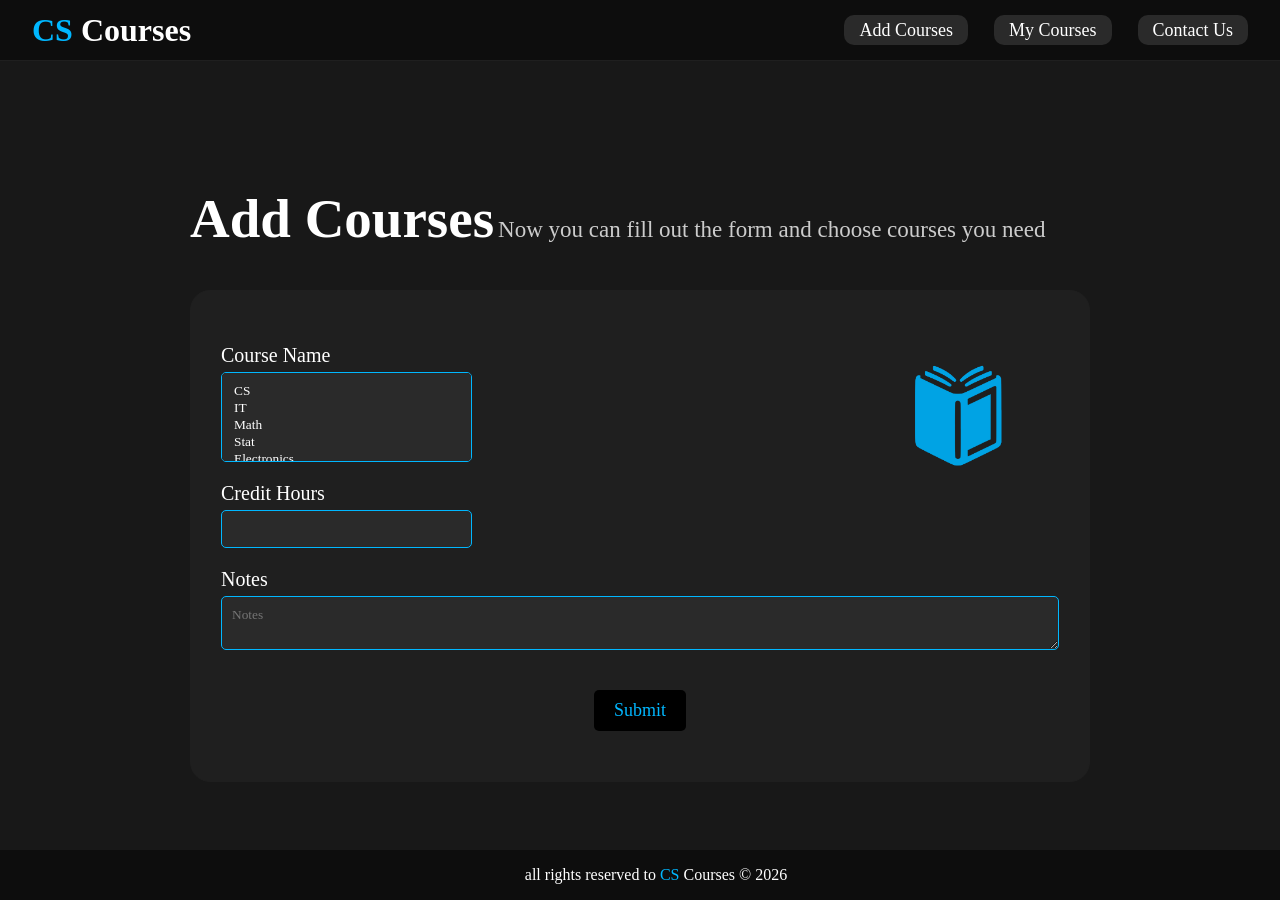
==== add.html @ e4d8a3df "CS Courses" ====
<html>
	<head><link rel="stylesheet" href="style.css">
	<title>
		Add Courses
	</title></head>
	<body>
	<header>
			<div class="main-header">
				<a href="index.html"><h1><span>CS</span> Courses</h1></a>
			</div>			
			<nav>
				<ul>
					<li><a class="add" href="add.html">Add Courses</a></li>
					<li><a class="course" href="course.html">My Courses</a></li>
					<li><a class="contact" href="contact.html">Contact Us</a></li>
				</ul>
			</nav>
		</header>

		<main>
			<section>
				<h1>Add Courses</h1>
				<p>Now you can fill out the form and choose courses you need</p>
				<form action="course.html">
					<img src="images/image.png" alt="form-icon" class="form-icon"><br>
					<label for="cName">Course Name</label></br>
					<select multiple>
						<option name="CS">CS</option>
						<option name="IT">IT</option>
						<option name="Mat">Math</option>
						<option name="Sta">Stat</option>
						<option name="ELc">Electronics</option>
					
					
					</select><br>
					

					<label for="cHours">Credit Hours</label></br>
					<input type="number" min="11" max="18" id="cHours" name="cHours" placeholder="">
					
					<br><label for="cNotes">Notes</label><br>
					<textarea placeholder="Notes"></textarea>
					
					<br><button value="Submit">Submit</button>
				</form>
			</section>
		</main>
		<footer>
		all rights reserved to <span style="color: rgb(0, 183, 255);">CS</span> Courses &copy; 2026
	</footer>
	</body>
</html>
---- style.css ----
body {
    margin:0;
    background: #181818;
}

header {
  background: #0d0d0d;
  padding: 0 2rem;
  display: flex;
  align-items: center;
  justify-content: space-between;
  height: 60px;
  border-bottom: 1px solid #1f1f1f;
  position: sticky;
  color: white;
  font-family: cursive;
}

nav a:hover {
    background-color: #00b7ff;
    color: #000;
}

header span {
    color :rgb(0, 183, 255);
    font-weight: bold;
    
}
nav {
  display: inline-flex;
  gap: 26px;
}
nav ul {
    list-style: none;
    margin: 0;
    padding: 0;
    display: inline-flex;
    gap: 26px;
}
nav a {
    text-decoration: none;
    color: white;
    padding: 5px 15px;
    background-color: #2a2a2a;
    border-radius: 10px;
    font-size: 18px;
    transition: 0.3s;
}

section {
    max-width: 900px; 
    margin: 80px auto; 
    padding: 0 20px;
}
section h1 {
    color :rgb(255, 255, 255);
    padding : 0 ;
    margin-bottom: 20px;
    font-size: 55px;
    display: inline-block;
     font-family: cursive;
}
section p {
    padding: 0; 
    color: #cccccc;
    font-size: 23px;
    line-height: 1.7;
    display: inline-block;
    font-family: cursive;
    margin: 0;
}
.main-header a {
    text-decoration: none;
    color: white;
}
footer {
    background: #0d0d0d;
    color: white;
    text-align: center;
    padding: 1rem;
    bottom: 0;
    position: fixed;
    width: 100%;
    font-family: cursive;
}
/* -------Course Section------- */
table {
    width: 90%;       
    max-width: 1000px;    
    margin: 20px auto 100px; 
    border-collapse: collapse; 
    font-family: 'Segoe UI', Tahoma, sans-serif; 
    color: white;
    background-color: #1f1f1f; 
    border: 2px solid rgb(0, 183, 255); 
    border-radius: 40px;
    overflow: hidden; 
}

th {
    background-color: rgb(0, 183, 255);
    color: black;
    padding: 15px;
    font-size: 20px;
}

td {
    padding: 15px;
    border: 1px solid #333;
    text-align: center;
}


tbody tr:hover {
    background-color: #2a2a2a;
    transition: 0.3s;
}

/* ---------Add Section--------*/

label {
    color:white;
    font-family: cursive;
}
form {
    max-width: 1000px;
    margin: 20px auto;
    padding: 30px;
    font-family: cursive;
    background-color: #1f1f1f;
    border: 1px solid #1f1f1f;
    border-radius: 20px;
    text-align: left;
    font-size: 20px;
    position: flex;
}
select {
    width: 30%;
    padding: 10px;
    margin-top: 5px;
    margin-bottom: 20px;
    border: 0.1px solid rgb(0, 183, 255);
    border-radius: 5px;
    background-color: #2a2a2a;
    color: white;
    font-family: cursive;
}
input[type="number"] {
    width: 30%;
    padding: 10px;
    margin-top: 5px;
    margin-bottom: 20px;
    border: 0.1px solid rgb(0, 183, 255);
    border-radius: 5px;
    background-color: #2a2a2a;
    color: #cccccc;
    font-family: cursive;
}
textarea {
    width: 100%;
    padding: 10px;
    margin-top: 5px;
    margin-bottom: 20px;
    border: 0.1px solid rgb(0, 183, 255);
    border-radius: 5px;
    background-color: #2a2a2a;
    color: #cccccc;
    font-family: cursive;
}
button {
    display: block;
    padding: 10px 20px;
    margin: 20px auto;
    position: center;
    background-color: black;
    color: #00b7ff;
    border: none;
    text-align: center;
    border-radius: 5px;
    cursor: pointer;
    font-size: 18px;
    font-family: cursive;
    transition: 0.3s;
    
}
button:hover {
        background-color: #00b7ff;
        color:black;
    }
.form-icon {
    width: 200;
    height: auto;
    margin-left: auto;
    margin-bottom: 10px;
    float: right;
}
/* --------Contact Section-------- */
#contact ul li {
    list-style: none;
    margin: 10px 0;
    color: white;
    font-family: cursive;
}
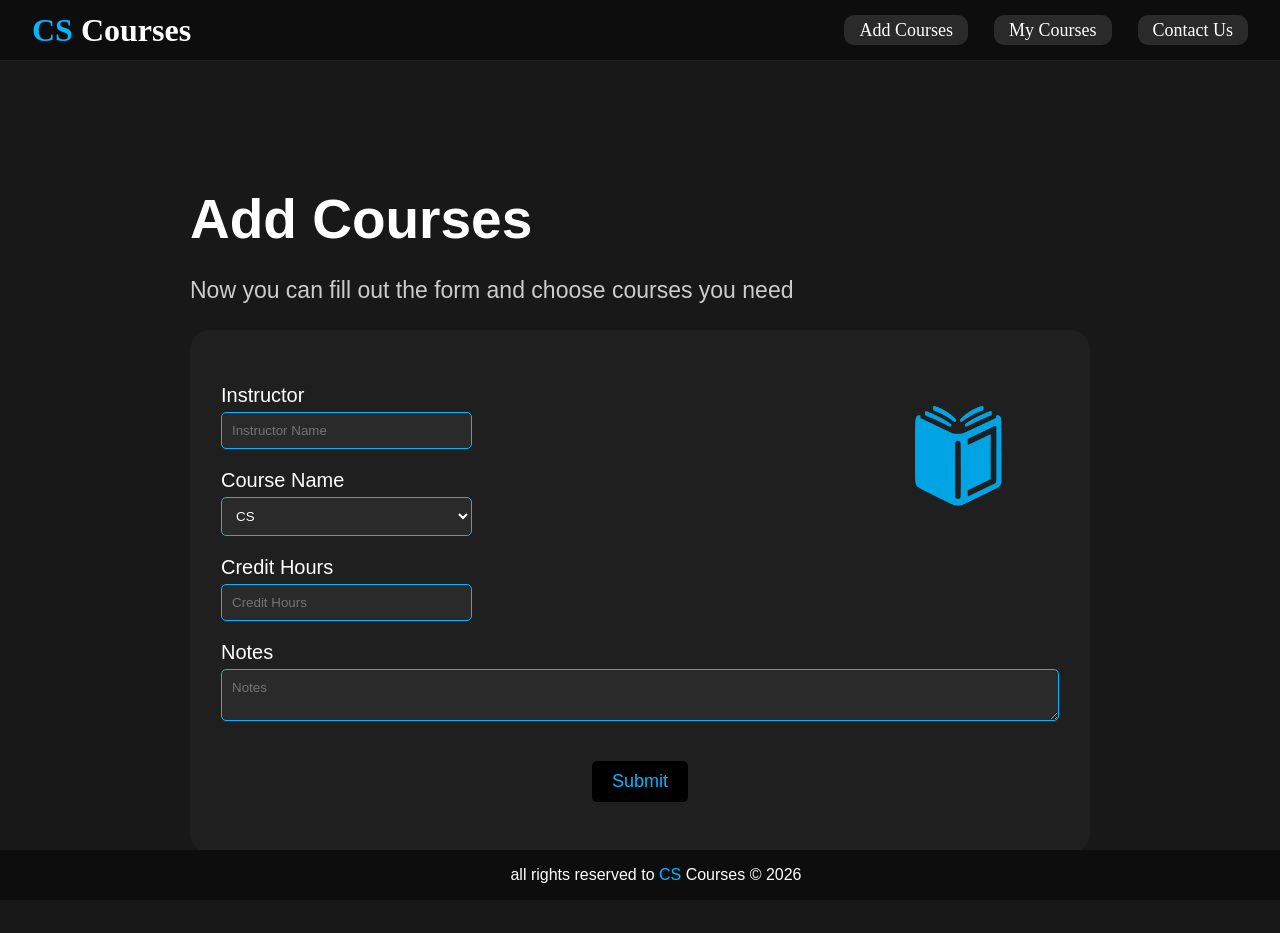
==== commit 4c81e312: "السكرتح" ====
--- a/add.html
+++ b/add.html
@@ -19,24 +19,25 @@
 
 		<main>
 			<section>
-				<h1>Add Courses</h1>
+				<h1>Add Courses</h1><br>
 				<p>Now you can fill out the form and choose courses you need</p>
 				<form action="course.html">
 					<img src="images/image.png" alt="form-icon" class="form-icon"><br>
+					<label for="cInstructor">Instructor</label><br>
+					<input type="text" id="cInstructor" name="cInstructor" placeholder="Instructor Name"><br>
+
 					<label for="cName">Course Name</label></br>
-					<select multiple>
+					<select>
 						<option name="CS">CS</option>
 						<option name="IT">IT</option>
 						<option name="Mat">Math</option>
 						<option name="Sta">Stat</option>
 						<option name="ELc">Electronics</option>
-					
-					
 					</select><br>
 					
 
 					<label for="cHours">Credit Hours</label></br>
-					<input type="number" min="11" max="18" id="cHours" name="cHours" placeholder="">
+					<input type="number" min="2" max="4" id="cHours" name="cHours" placeholder="Credit Hours">
 					
 					<br><label for="cNotes">Notes</label><br>
 					<textarea placeholder="Notes"></textarea>
--- a/style.css
+++ b/style.css
@@ -58,7 +58,7 @@
     margin-bottom: 20px;
     font-size: 55px;
     display: inline-block;
-     font-family: cursive;
+    font-family: 'Segoe UI', Tahoma, Geneva, Verdana, 'Segoe UI', Tahoma, Geneva, Verdana, sans-serif !important; !important;;
 }
 section p {
     padding: 0; 
@@ -66,7 +66,7 @@
     font-size: 23px;
     line-height: 1.7;
     display: inline-block;
-    font-family: cursive;
+    font-family: 'Segoe UI', Tahoma, Geneva, Verdana, sans-serif !important;;
     margin: 0;
 }
 .main-header a {
@@ -81,7 +81,7 @@
     bottom: 0;
     position: fixed;
     width: 100%;
-    font-family: cursive;
+    font-family: 'Segoe UI', Tahoma, Geneva, Verdana, sans-serif !important;;
 }
 /* -------Course Section------- */
 table {
@@ -89,7 +89,7 @@
     max-width: 1000px;    
     margin: 20px auto 100px; 
     border-collapse: collapse; 
-    font-family: 'Segoe UI', Tahoma, sans-serif; 
+    font-family: 'Segoe UI', Tahoma, 'Segoe UI', Tahoma, Geneva, Verdana, sans-serif !important;; 
     color: white;
     background-color: #1f1f1f; 
     border: 2px solid rgb(0, 183, 255); 
@@ -120,13 +120,13 @@
 
 label {
     color:white;
-    font-family: cursive;
+    font-family: 'Segoe UI', Tahoma, Geneva, Verdana, sans-serif !important;;
 }
 form {
     max-width: 1000px;
     margin: 20px auto;
     padding: 30px;
-    font-family: cursive;
+    font-family: 'Segoe UI', Tahoma, Geneva, Verdana, sans-serif !important;;
     background-color: #1f1f1f;
     border: 1px solid #1f1f1f;
     border-radius: 20px;
@@ -143,7 +143,7 @@
     border-radius: 5px;
     background-color: #2a2a2a;
     color: white;
-    font-family: cursive;
+    font-family: 'Segoe UI', Tahoma, Geneva, Verdana, sans-serif !important;;
 }
 input[type="number"] {
     width: 30%;
@@ -154,7 +154,7 @@
     border-radius: 5px;
     background-color: #2a2a2a;
     color: #cccccc;
-    font-family: cursive;
+    font-family: 'Segoe UI', Tahoma, Geneva, Verdana, sans-serif !important;;
 }
 textarea {
     width: 100%;
@@ -165,7 +165,7 @@
     border-radius: 5px;
     background-color: #2a2a2a;
     color: #cccccc;
-    font-family: cursive;
+    font-family: 'Segoe UI', Tahoma, Geneva, Verdana, sans-serif !important;;
 }
 button {
     display: block;
@@ -179,7 +179,7 @@
     border-radius: 5px;
     cursor: pointer;
     font-size: 18px;
-    font-family: cursive;
+    font-family: 'Segoe UI', Tahoma, Geneva, Verdana, sans-serif !important;;
     transition: 0.3s;
     
 }
@@ -199,5 +199,16 @@
     list-style: none;
     margin: 10px 0;
     color: white;
-    font-family: cursive;
+    font-family: 'Segoe UI', Tahoma, Geneva, Verdana, sans-serif !important;;
+}
+input[type="text"] {
+    width: 30%;
+    padding: 10px;
+    margin-top: 5px;
+    margin-bottom: 20px;
+    border: 0.1px solid rgb(0, 183, 255);
+    border-radius: 5px;
+    background-color: #2a2a2a;
+    color: #cccccc;
+    font-family: 'Segoe UI', Tahoma, Geneva, Verdana, sans-serif !important;;
 }
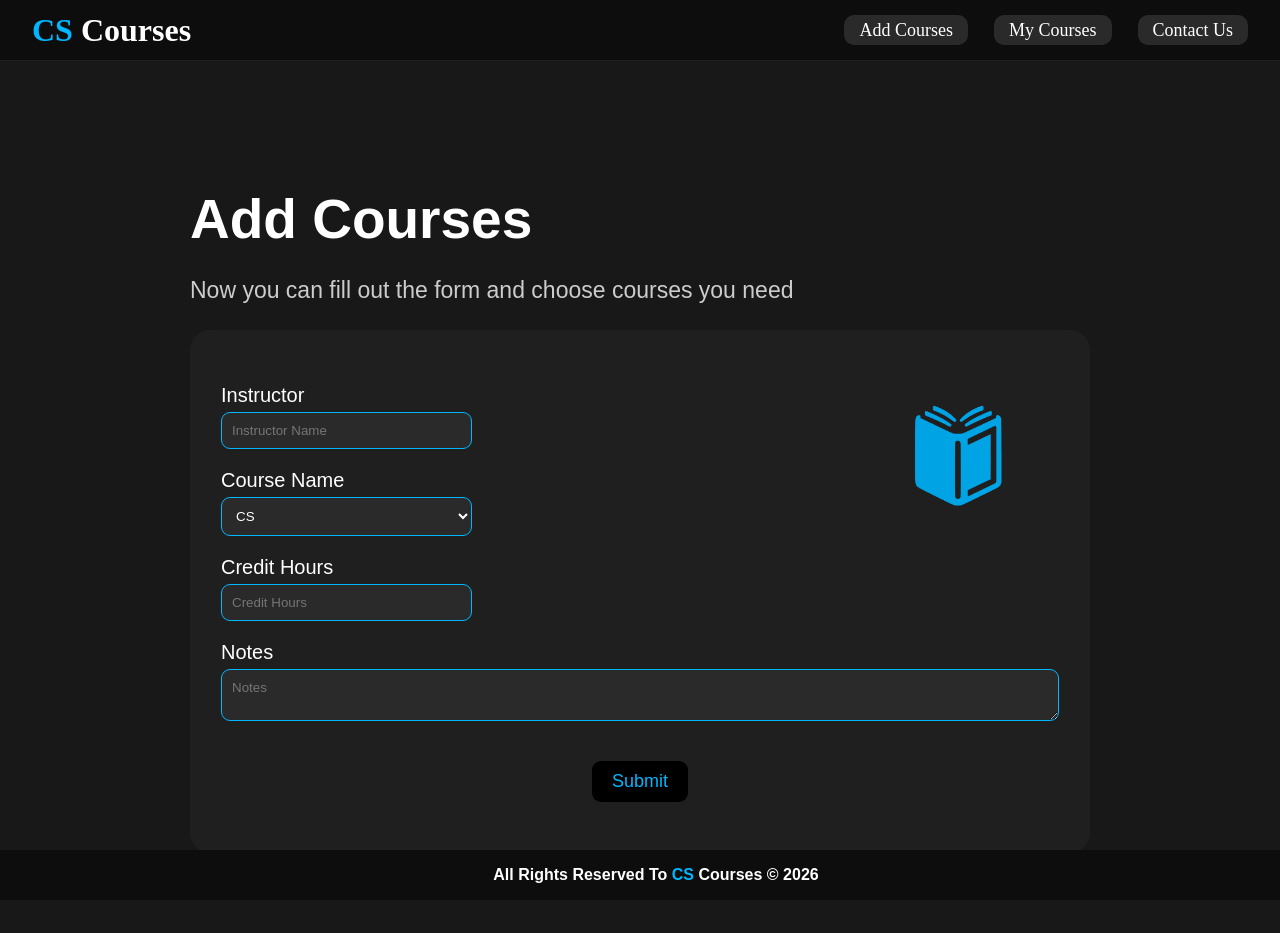
==== commit ef96e9fd: "Add files via upload" ====
--- a/add.html
+++ b/add.html
@@ -47,7 +47,7 @@
 			</section>
 		</main>
 		<footer>
-		all rights reserved to <span style="color: rgb(0, 183, 255);">CS</span> Courses &copy; 2026
-	</footer>
+		All Rights Reserved To <span style="color: rgb(0, 183, 255);">CS</span> Courses &copy; 2026
+		</footer>
 	</body>
 </html>
--- a/style.css
+++ b/style.css
@@ -58,7 +58,7 @@
     margin-bottom: 20px;
     font-size: 55px;
     display: inline-block;
-    font-family: 'Segoe UI', Tahoma, Geneva, Verdana, 'Segoe UI', Tahoma, Geneva, Verdana, sans-serif !important; !important;;
+    font-family: 'Segoe UI', Tahoma, Geneva, Verdana, 'Segoe UI', Tahoma, Geneva, Verdana, sans-serif;
 }
 section p {
     padding: 0; 
@@ -66,7 +66,7 @@
     font-size: 23px;
     line-height: 1.7;
     display: inline-block;
-    font-family: 'Segoe UI', Tahoma, Geneva, Verdana, sans-serif !important;;
+    font-family: 'Segoe UI', Tahoma, Geneva, Verdana, sans-serif;
     margin: 0;
 }
 .main-header a {
@@ -81,7 +81,7 @@
     bottom: 0;
     position: fixed;
     width: 100%;
-    font-family: 'Segoe UI', Tahoma, Geneva, Verdana, sans-serif !important;;
+    font-family: 'Segoe UI', Tahoma, Geneva, Verdana, sans-serif;
 }
 /* -------Course Section------- */
 table {
@@ -89,7 +89,7 @@
     max-width: 1000px;    
     margin: 20px auto 100px; 
     border-collapse: collapse; 
-    font-family: 'Segoe UI', Tahoma, 'Segoe UI', Tahoma, Geneva, Verdana, sans-serif !important;; 
+    font-family: 'Segoe UI', Tahoma, 'Segoe UI', Tahoma, Geneva, Verdana, sans-serif; 
     color: white;
     background-color: #1f1f1f; 
     border: 2px solid rgb(0, 183, 255); 
@@ -120,13 +120,13 @@
 
 label {
     color:white;
-    font-family: 'Segoe UI', Tahoma, Geneva, Verdana, sans-serif !important;;
+    font-family: 'Segoe UI', Tahoma, Geneva, Verdana, sans-serif;
 }
 form {
     max-width: 1000px;
     margin: 20px auto;
     padding: 30px;
-    font-family: 'Segoe UI', Tahoma, Geneva, Verdana, sans-serif !important;;
+    font-family: 'Segoe UI', Tahoma, Geneva, Verdana, sans-serif;
     background-color: #1f1f1f;
     border: 1px solid #1f1f1f;
     border-radius: 20px;
@@ -140,10 +140,10 @@
     margin-top: 5px;
     margin-bottom: 20px;
     border: 0.1px solid rgb(0, 183, 255);
-    border-radius: 5px;
-    background-color: #2a2a2a;
-    color: white;
-    font-family: 'Segoe UI', Tahoma, Geneva, Verdana, sans-serif !important;;
+    border-radius: 9px;
+    background-color: #2a2a2a;
+    color: white;
+    font-family: 'Segoe UI', Tahoma, Geneva, Verdana, sans-serif;
 }
 input[type="number"] {
     width: 30%;
@@ -151,10 +151,10 @@
     margin-top: 5px;
     margin-bottom: 20px;
     border: 0.1px solid rgb(0, 183, 255);
-    border-radius: 5px;
-    background-color: #2a2a2a;
-    color: #cccccc;
-    font-family: 'Segoe UI', Tahoma, Geneva, Verdana, sans-serif !important;;
+    border-radius: 9px;
+    background-color: #2a2a2a;
+    color: #cccccc;
+    font-family: 'Segoe UI', Tahoma, Geneva, Verdana, sans-serif;
 }
 textarea {
     width: 100%;
@@ -162,10 +162,10 @@
     margin-top: 5px;
     margin-bottom: 20px;
     border: 0.1px solid rgb(0, 183, 255);
-    border-radius: 5px;
-    background-color: #2a2a2a;
-    color: #cccccc;
-    font-family: 'Segoe UI', Tahoma, Geneva, Verdana, sans-serif !important;;
+    border-radius: 9px;
+    background-color: #2a2a2a;
+    color: #cccccc;
+    font-family: 'Segoe UI', Tahoma, Geneva, Verdana, sans-serif;
 }
 button {
     display: block;
@@ -176,10 +176,10 @@
     color: #00b7ff;
     border: none;
     text-align: center;
-    border-radius: 5px;
+    border-radius: 9px;
     cursor: pointer;
     font-size: 18px;
-    font-family: 'Segoe UI', Tahoma, Geneva, Verdana, sans-serif !important;;
+    font-family: 'Segoe UI', Tahoma, Geneva, Verdana, sans-serif;
     transition: 0.3s;
     
 }
@@ -199,16 +199,19 @@
     list-style: none;
     margin: 10px 0;
     color: white;
-    font-family: 'Segoe UI', Tahoma, Geneva, Verdana, sans-serif !important;;
+    font-family: 'Segoe UI', Tahoma, Geneva, Verdana, sans-serif;
 }
 input[type="text"] {
     width: 30%;
     padding: 10px;
     margin-top: 5px;
     margin-bottom: 20px;
-    border: 0.1px solid rgb(0, 183, 255);
-    border-radius: 5px;
-    background-color: #2a2a2a;
-    color: #cccccc;
-    font-family: 'Segoe UI', Tahoma, Geneva, Verdana, sans-serif !important;;
+    border:  0.1px solid rgb(0, 183, 255);
+    border-radius: 9px;
+    background-color: #2a2a2a;
+    color: #cccccc;
+    font-family: 'Segoe UI', Tahoma, Geneva, Verdana, sans-serif;
+}
+footer {
+    font-weight: bold;
 }
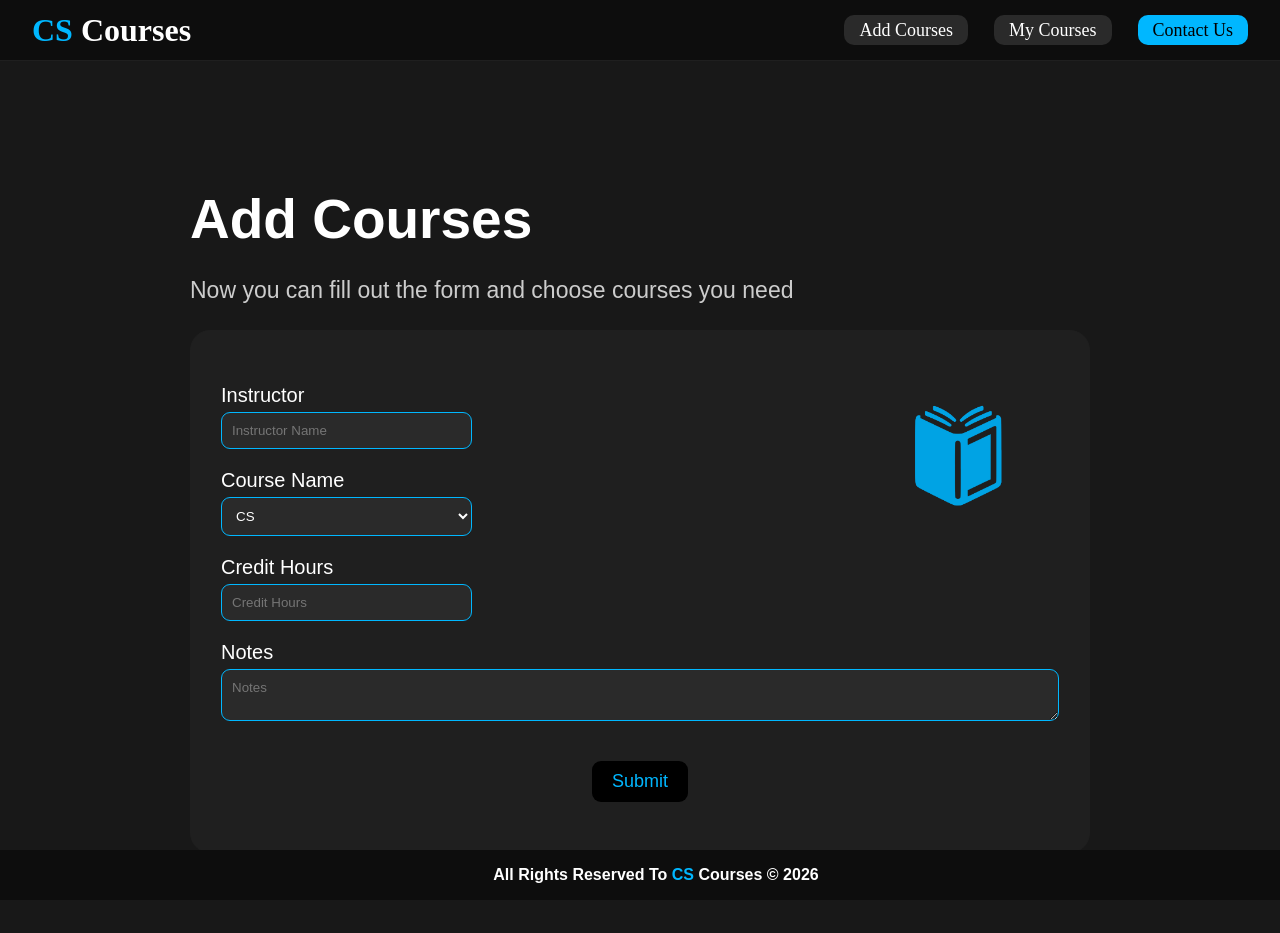
==== commit dbb59009: "Add files via upload" ====
--- a/add.html
+++ b/add.html
@@ -12,8 +12,7 @@
 				<ul>
 					<li><a class="add" href="add.html">Add Courses</a></li>
 					<li><a class="course" href="course.html">My Courses</a></li>
-					<li><a class="contact" href="contact.html">Contact Us</a></li>
-				</ul>
+					<li class="hover"><a class="contact" href="contact.html">Contact Us</a></li>				</ul>
 			</nav>
 		</header>
 
--- a/style.css
+++ b/style.css
@@ -21,6 +21,10 @@
     color: #000;
 }
 
+.hover a {
+    background-color: #00b7ff;
+    color: #000;
+}
 header span {
     color :rgb(0, 183, 255);
     font-weight: bold;
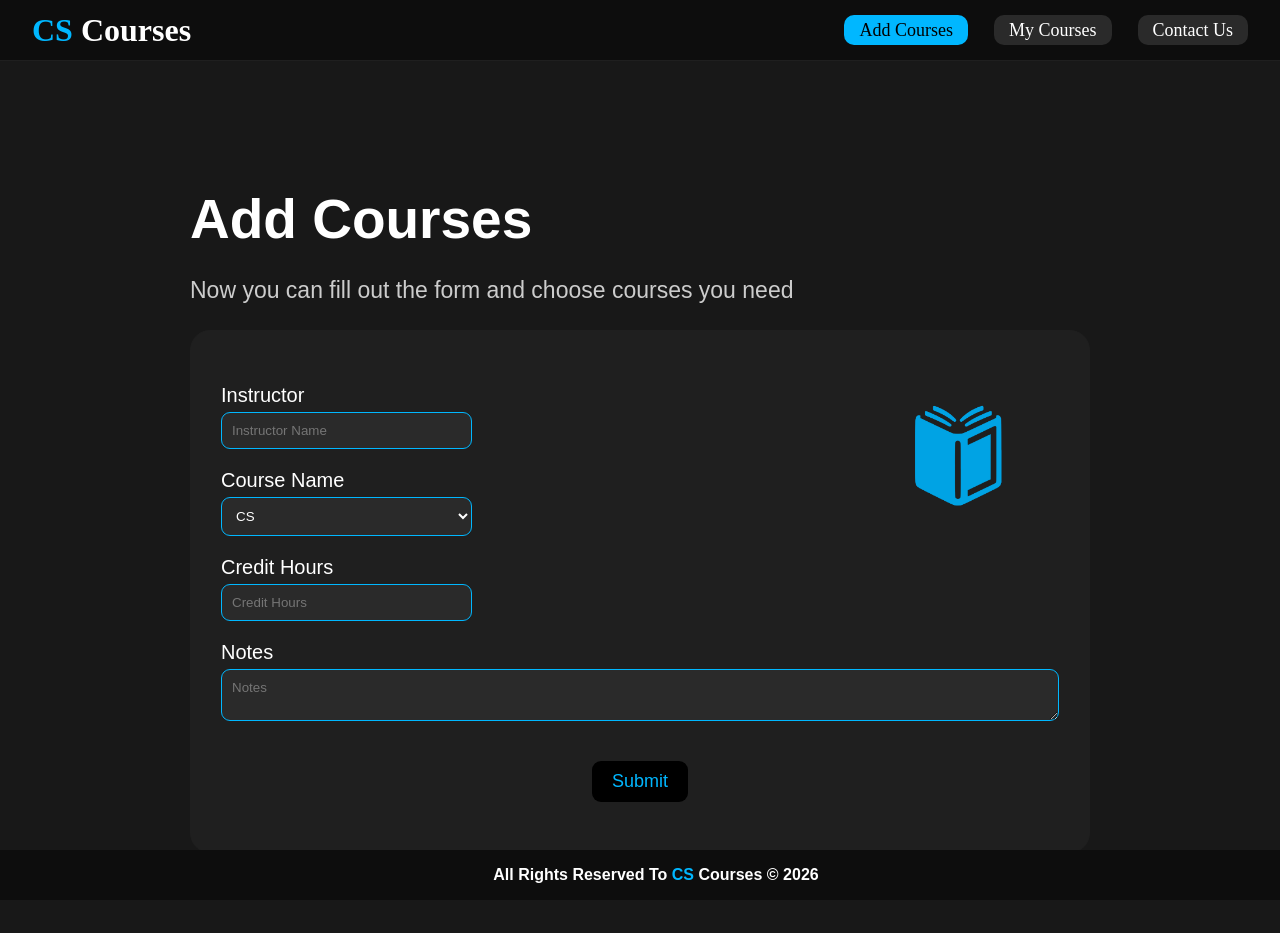
==== commit fe01c343: "alalal" ====
--- a/add.html
+++ b/add.html
@@ -2,7 +2,14 @@
 	<head><link rel="stylesheet" href="style.css">
 	<title>
 		Add Courses
-	</title></head>
+	</title>
+	<style>
+		.add {
+			background-color: #00b7ff;
+			color: #000;
+		}
+	</style>
+</head>
 	<body>
 	<header>
 			<div class="main-header">
--- a/style.css
+++ b/style.css
@@ -16,12 +16,8 @@
   font-family: cursive;
 }
 
-nav a:hover {
-    background-color: #00b7ff;
-    color: #000;
-}
-
-.hover a {
+
+a:hover {
     background-color: #00b7ff;
     color: #000;
 }
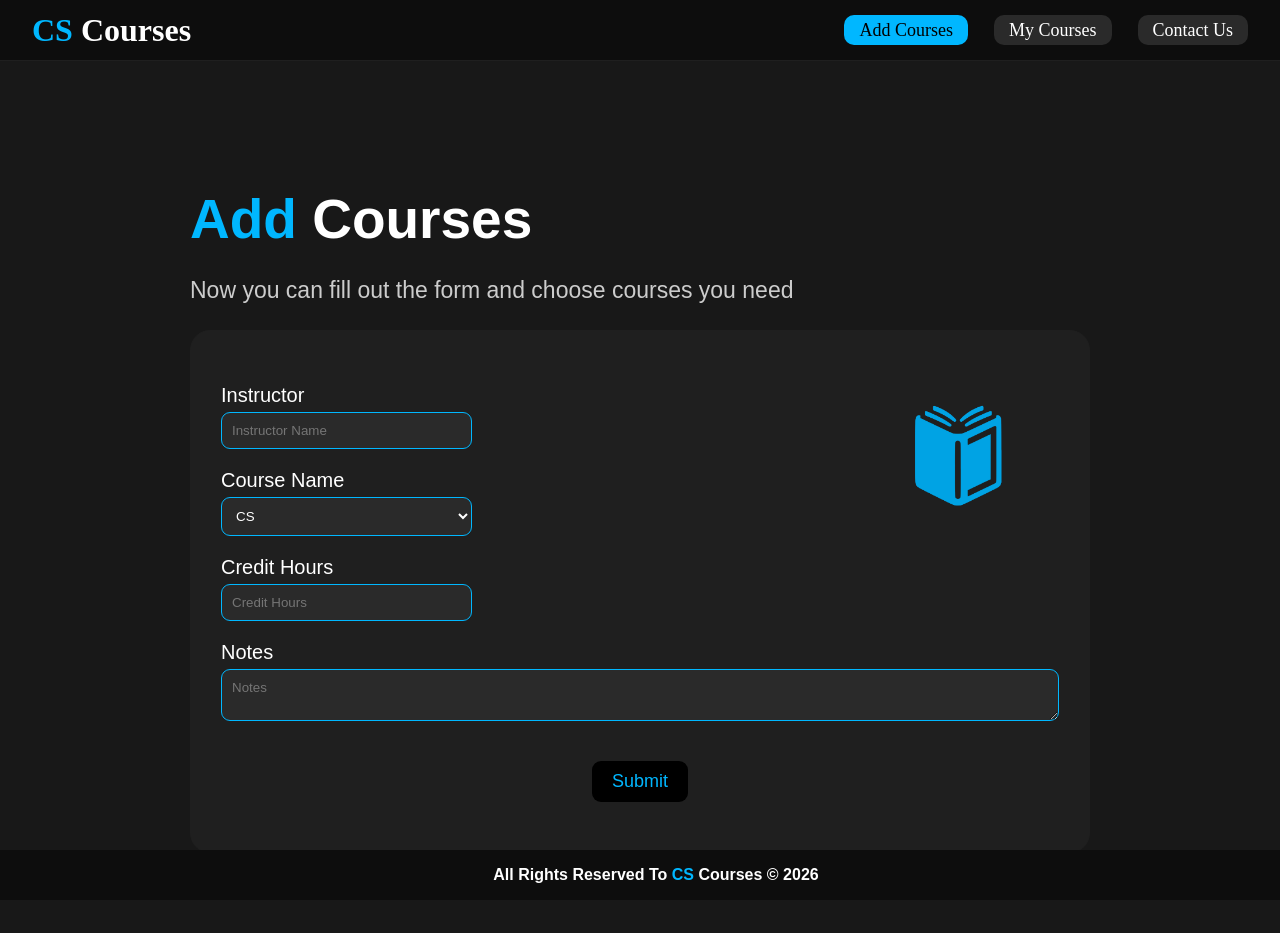
==== commit 3935cd59: "enwenw" ====
--- a/add.html
+++ b/add.html
@@ -25,7 +25,7 @@
 
 		<main>
 			<section>
-				<h1>Add Courses</h1><br>
+				<h1><span style="color: rgb(0, 183, 255);">Add</span> Courses</h1><br>
 				<p>Now you can fill out the form and choose courses you need</p>
 				<form action="course.html">
 					<img src="images/image.png" alt="form-icon" class="form-icon"><br>
--- a/style.css
+++ b/style.css
@@ -145,6 +145,19 @@
     color: white;
     font-family: 'Segoe UI', Tahoma, Geneva, Verdana, sans-serif;
 }
+
+select:hover {
+    background-color: #00b7ff;
+    color: black;
+    border-color: #2a2a2a;
+}
+
+option {
+    background-color: #2a2a2a;
+    color: white;
+
+}
+
 input[type="number"] {
     width: 30%;
     padding: 10px;
